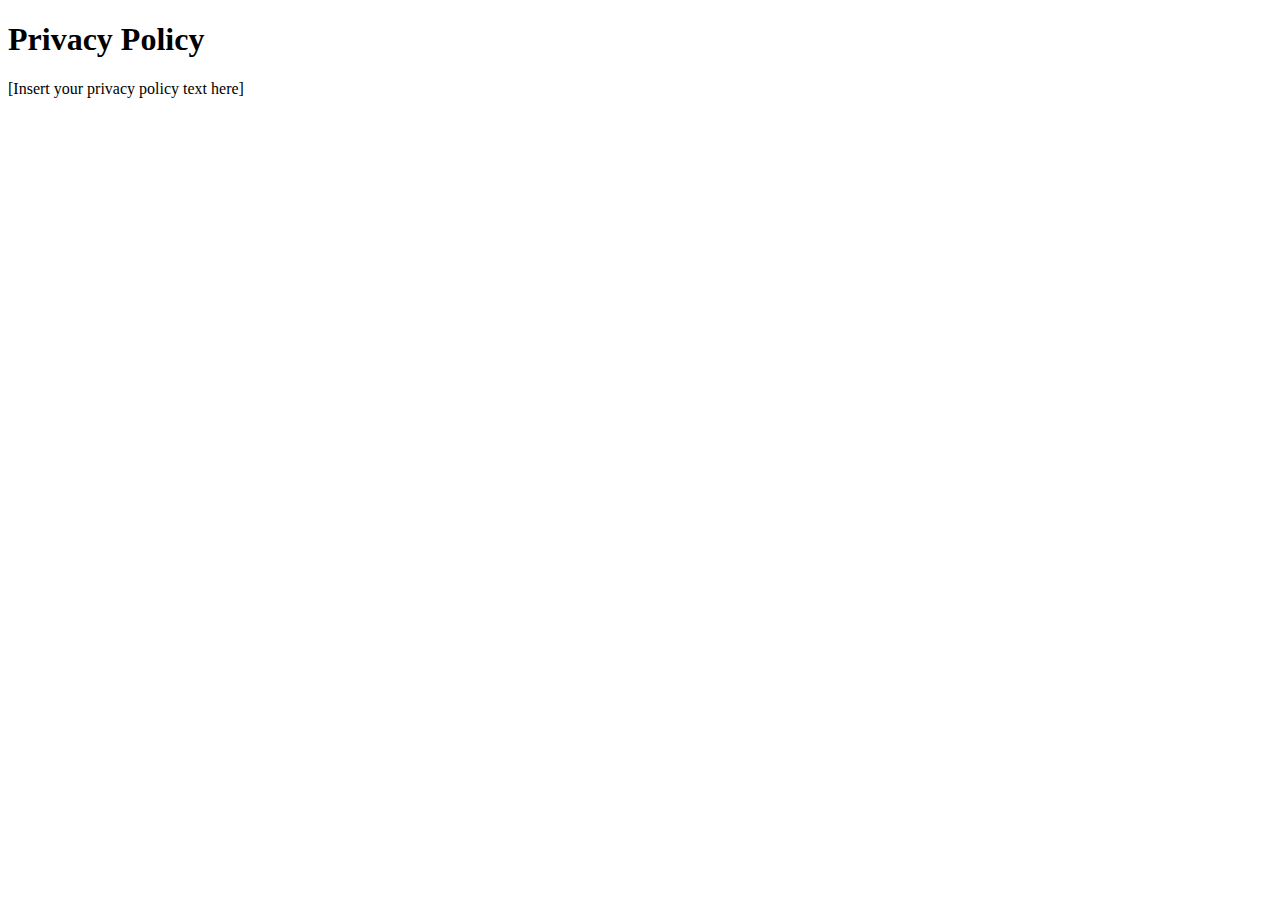
==== privacy-policy.html @ 7b6f1fe3 "first commit" ====
<!DOCTYPE html>
<html lang="en">
  <head>
    <meta charset="UTF-8">
    <title>Privacy Policy</title>
  </head>
  <body>
    <h1>Privacy Policy</h1>
    <p>[Insert your privacy policy text here]</p>
  </body>
</html>
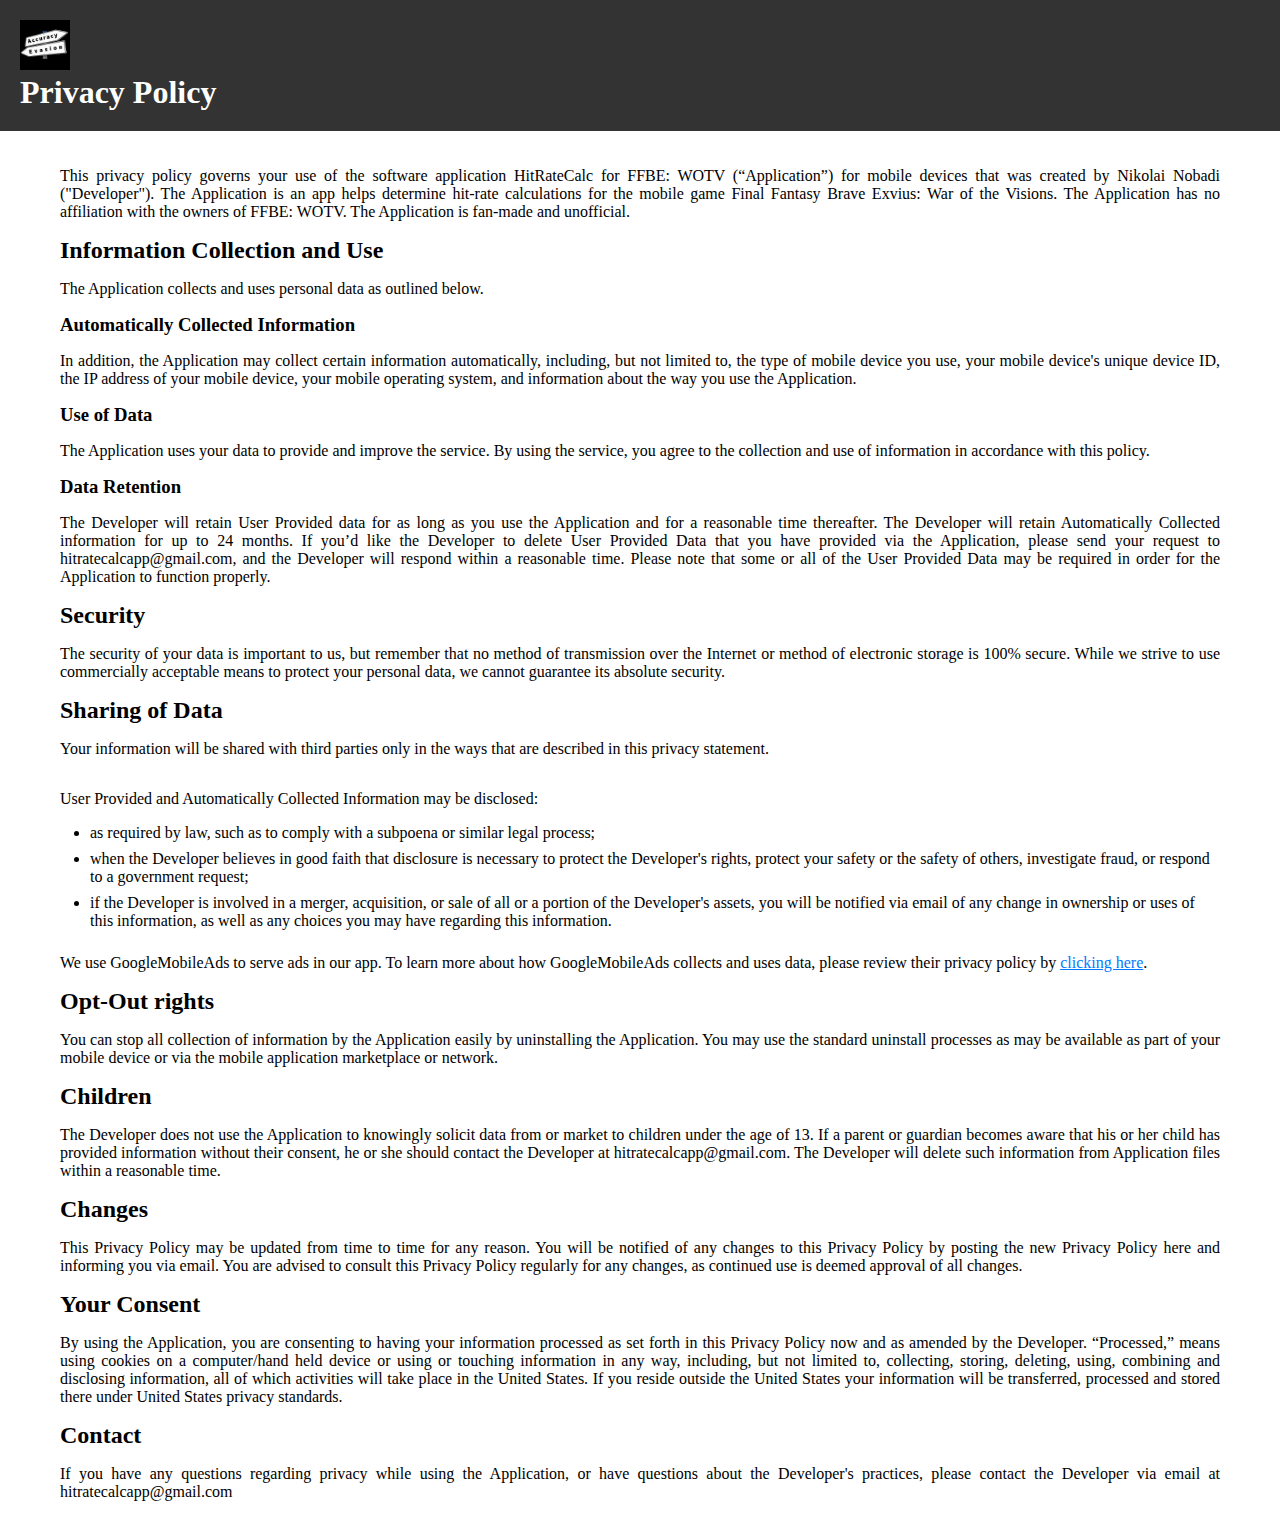
==== commit c1776398: "added privacy policy css" ====
--- a/privacy-policy.html
+++ b/privacy-policy.html
@@ -3,9 +3,64 @@
   <head>
     <meta charset="UTF-8">
     <title>Privacy Policy</title>
+    <link rel="stylesheet" href="privacy-policy-styles.css">
   </head>
   <body>
-    <h1>Privacy Policy</h1>
-    <p>[Insert your privacy policy text here]</p>
+    <header>
+      <div class="logo">
+        <img src="logo.png" alt="HitRateCalc Logo">
+        <h1>Privacy Policy</h1>
+      </div>
+    </header>
+    <main>
+      <p>This privacy policy governs your use of the software application HitRateCalc for FFBE: WOTV (“Application”) for mobile devices that was created by Nikolai Nobadi ("Developer"). The Application is an app helps determine hit-rate calculations for the mobile game Final Fantasy Brave Exvius: War of the Visions. The Application has no affiliation with the owners of FFBE: WOTV. The Application is fan-made and unofficial.</p>
+
+      <h2>Information Collection and Use</h2>
+      <p>The Application collects and uses personal data as outlined below.</p>
+  
+      <h3>Automatically Collected Information</h3>
+  
+      <p>In addition, the Application may collect certain information automatically, including, but not limited to, the type of mobile device you use, your mobile device's unique device ID, the IP address of your mobile device, your mobile operating system, and information about the way you use the Application.</p>
+  
+      <h3>Use of Data</h3>
+      <p>The Application uses your data to provide and improve the service. By using the service, you agree to the collection and use of information in accordance with this policy.</p>
+  
+      <h3>Data Retention</h3>
+  
+      <p>The Developer will retain User Provided data for as long as you use the Application and for a reasonable time thereafter. The Developer will retain Automatically Collected information for up to 24 months. If you’d like the Developer to delete User Provided Data that you have provided via the Application, please send your request to hitratecalcapp@gmail.com, and the Developer will respond within a reasonable time. Please note that some or all of the User Provided Data may be required in order for the Application to function properly.</p>
+  
+      <h2>Security</h2>
+      <p>The security of your data is important to us, but remember that no method of transmission over the Internet or method of electronic storage is 100% secure. While we strive to use commercially acceptable means to protect your personal data, we cannot guarantee its absolute security.</p>
+  
+      <h2>Sharing of Data</h2>
+  
+      <p>Your information will be shared with third parties only in the ways that are described in this privacy statement.</p>
+  
+      <p>User Provided and Automatically Collected Information may be disclosed:</p>
+      <div>
+        <ul>
+          <li>as required by law, such as to comply with a subpoena or similar legal process;</li>
+          <li>when the Developer believes in good faith that disclosure is necessary to protect the Developer's rights, protect your safety or the safety of others, investigate fraud, or respond to a government request;</li>
+          <li>if the Developer is involved in a merger, acquisition, or sale of all or a portion of the Developer's assets, you will be notified via email of any change in ownership or uses of this information, as well as any choices you may have regarding this information.</li>
+        </ul>
+      </div>
+        
+  
+      <p>We use GoogleMobileAds to serve ads in our app. To learn more about how GoogleMobileAds collects and uses data, please review their privacy policy by <a href="https://policies.google.com/privacy">clicking here</a>.</p>
+  
+      <h2>Opt-Out rights</h2>
+      <p>You can stop all collection of information by the Application easily by uninstalling the Application. You may use the standard uninstall processes as may be available as part of your mobile device or via the mobile application marketplace or network.</p>
+  
+      <h2>Children</h2>
+      <p>The Developer does not use the Application to knowingly solicit data from or market to children under the age of 13. If a parent or guardian becomes aware that his or her child has provided information without their consent, he or she should contact the Developer at hitratecalcapp@gmail.com. The Developer will delete such information from Application files within a reasonable time.</p>
+      <h2>Changes</h2>
+      <p>This Privacy Policy may be updated from time to time for any reason. You will be notified of any changes to this Privacy Policy by posting the new Privacy Policy here and informing you via email. You are advised to consult this Privacy Policy regularly for any changes, as continued use is deemed approval of all changes.</p>
+      <h2>Your Consent</h2>
+      <p>By using the Application, you are consenting to having your information processed as set forth in this Privacy Policy now and as amended by the Developer. “Processed,” means using cookies on a computer/hand held device or using or touching information in any way, including, but not limited to, collecting, storing, deleting, using, combining and disclosing information, all of which activities will take place in the United States. If you reside outside the United States your information will be transferred, processed and stored there under United States privacy standards.</p>
+      <h2>Contact</h2>
+      <p>If you have any questions regarding privacy while using the Application, or have questions about the Developer's practices, please contact the Developer via email at hitratecalcapp@gmail.com</p>
+    </main>
+</body>
+</html>
   </body>
 </html>
--- a/privacy-policy-styles.css
+++ b/privacy-policy-styles.css
@@ -0,0 +1,65 @@
+* {
+    box-sizing: border-box;
+    margin: 0;
+    padding: 0;
+  }
+  
+  header {
+    display: flex;
+    justify-content: space-between;
+    align-items: center;
+    padding: 20px;
+    background-color: #333;
+    color: #fff;
+  }
+  
+  .logo img {
+    height: 50px;
+    margin-right: 10px;
+  }
+  
+  nav ul {
+    list-style: none;
+  }
+  
+  nav li {
+    display: inline-block;
+    margin-right: 20px;
+  }
+
+  main {
+    max-width: 1200px;
+    margin: 0 auto;
+    padding: 20px;
+    display: flex;
+    flex-direction: column;
+    min-height: 100vh;
+  }
+  
+  /* Paragraph Styles */
+  p {
+    margin-top: 1rem;
+    margin-bottom: 1rem;
+    text-align: justify;
+  }
+  
+  /* List Styles */
+  ul {
+    padding-left: 30px;
+  }
+  
+  li {
+    margin-bottom: 0.5rem;
+  }
+  
+  /* Link Styles */
+  a {
+    color: #007bff;
+    text-decoration: underline;
+  }
+  
+  a:hover {
+    color: #0056b3;
+    text-decoration: underline;
+  }
+  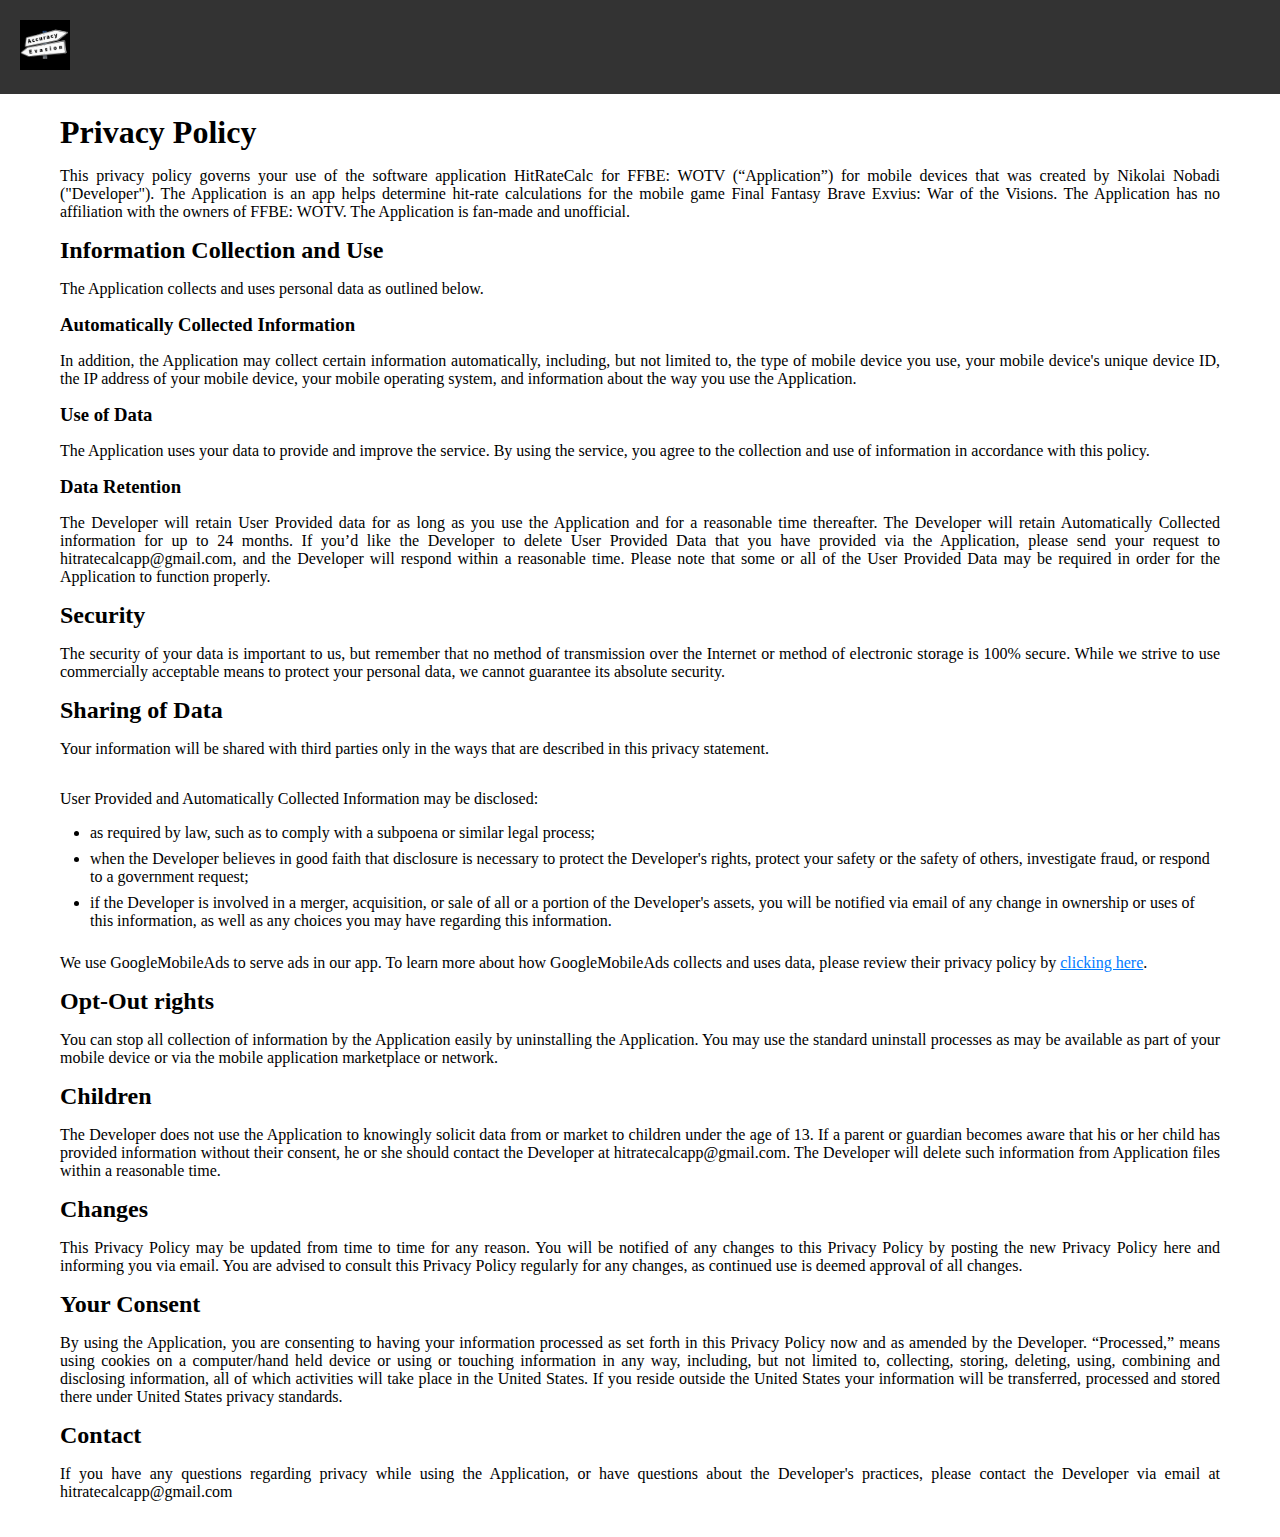
==== commit 31a0c818: "modified header in privacyPolicy.html" ====
--- a/privacy-policy.html
+++ b/privacy-policy.html
@@ -9,10 +9,11 @@
     <header>
       <div class="logo">
         <img src="logo.png" alt="HitRateCalc Logo">
-        <h1>Privacy Policy</h1>
+        <title>HitRateCalc for FFBE: WOTV</title>
       </div>
     </header>
     <main>
+      <h1>Privacy Policy</h1>
       <p>This privacy policy governs your use of the software application HitRateCalc for FFBE: WOTV (“Application”) for mobile devices that was created by Nikolai Nobadi ("Developer"). The Application is an app helps determine hit-rate calculations for the mobile game Final Fantasy Brave Exvius: War of the Visions. The Application has no affiliation with the owners of FFBE: WOTV. The Application is fan-made and unofficial.</p>
 
       <h2>Information Collection and Use</h2>
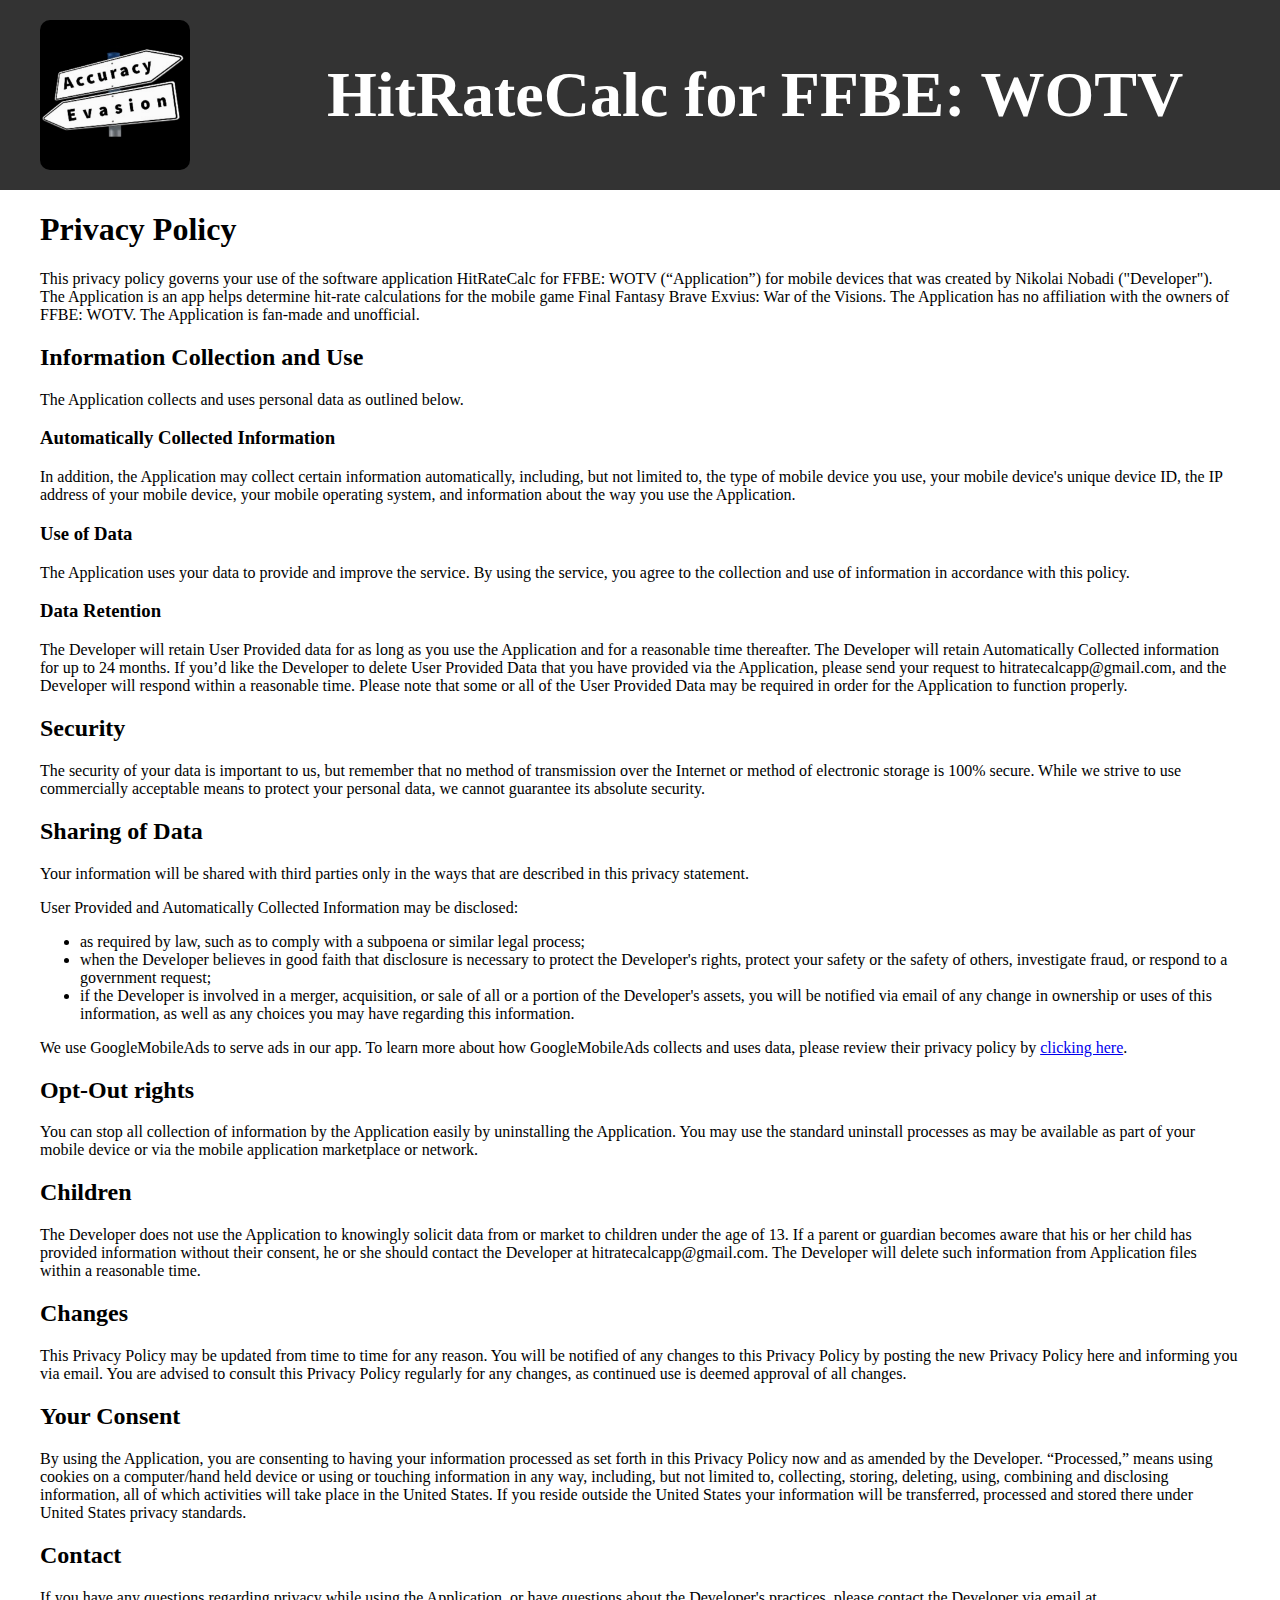
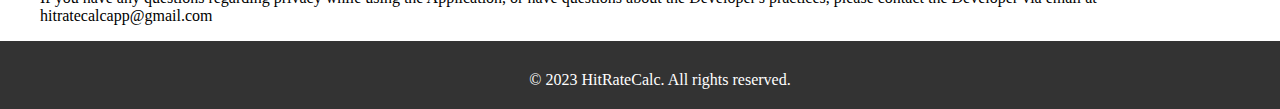
==== commit 5386bb1a: "updated designs for website" ====
--- a/privacy-policy.html
+++ b/privacy-policy.html
@@ -3,14 +3,12 @@
   <head>
     <meta charset="UTF-8">
     <title>Privacy Policy</title>
-    <link rel="stylesheet" href="privacy-policy-styles.css">
+    <link rel="stylesheet" href="style.css">
   </head>
   <body>
     <header>
-      <div class="logo">
-        <img src="logo.png" alt="HitRateCalc Logo">
-        <title>HitRateCalc for FFBE: WOTV</title>
-      </div>
+      <img src="logo.png" alt="HitRateCalc Logo">
+      <h1>HitRateCalc for FFBE: WOTV</h1>
     </header>
     <main>
       <h1>Privacy Policy</h1>
@@ -46,7 +44,6 @@
         </ul>
       </div>
         
-  
       <p>We use GoogleMobileAds to serve ads in our app. To learn more about how GoogleMobileAds collects and uses data, please review their privacy policy by <a href="https://policies.google.com/privacy">clicking here</a>.</p>
   
       <h2>Opt-Out rights</h2>
@@ -61,7 +58,9 @@
       <h2>Contact</h2>
       <p>If you have any questions regarding privacy while using the Application, or have questions about the Developer's practices, please contact the Developer via email at hitratecalcapp@gmail.com</p>
     </main>
+    <footer>
+      <p>&copy; 2023 HitRateCalc. All rights reserved.</p>
+    </footer>
 </body>
 </html>
-  </body>
-</html>
+
--- a/style.css
+++ b/style.css
@@ -0,0 +1,38 @@
+   @import url("shared.css");
+   
+  main {
+    max-width: 1200px;
+    margin: 0 auto;
+  }
+  
+  .intro {
+    margin-bottom: 50px;
+  }
+  
+  .intro h2 {
+    font-size: 36px;
+    margin-bottom: 20px;
+  }
+  
+  .intro p {
+    font-size: 18px;
+    line-height: 1.5;
+  }
+  
+  .screenshots {
+    margin-top: auto;
+    display: flex;
+    flex-wrap: wrap;
+    justify-content: space-between;
+    margin-bottom: 140px;
+  }
+  
+  .screenshots h2 {
+    font-size: 36px;
+    margin-bottom: 20px;
+  }
+  
+  .screenshots img {
+    width: calc(33.33% - 10px);
+  }
+  